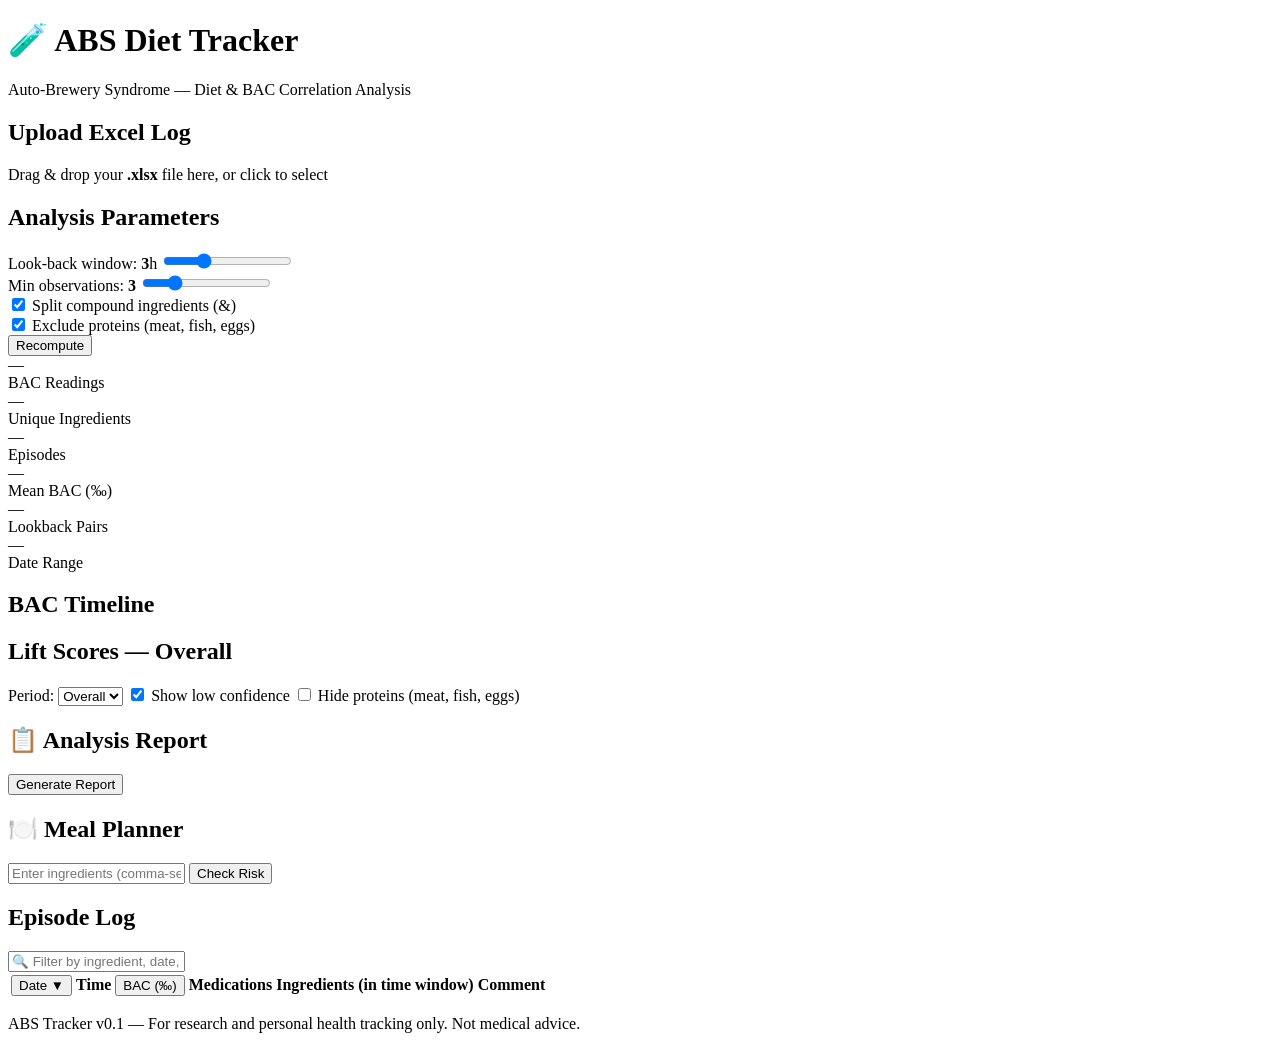
==== app/static/index.html @ 69b8c9b6 "Statistic report and graph improvements" ====
<!DOCTYPE html>
<html lang="en">

<head>
    <meta charset="UTF-8">
    <meta name="viewport" content="width=device-width, initial-scale=1.0">
    <title>ABS Diet Tracker</title>
    <script src="https://cdn.plot.ly/plotly-2.35.2.min.js"></script>
    <link rel="stylesheet" href="/static/style.css">
</head>

<body>

    <header>
        <h1>🧪 ABS Diet Tracker</h1>
        <p class="subtitle">Auto-Brewery Syndrome — Diet & BAC Correlation Analysis</p>
    </header>

    <main>
        <!-- Upload Section -->
        <section id="upload-section" class="card">
            <h2>Upload Excel Log</h2>
            <div id="drop-zone" class="drop-zone">
                <p>Drag & drop your <strong>.xlsx</strong> file here, or click to select</p>
                <input type="file" id="file-input" accept=".xlsx,.xls" hidden>
            </div>
            <div id="upload-status" class="status"></div>
        </section>

        <!-- Controls -->
        <section id="controls-section" class="card hidden">
            <h2>Analysis Parameters</h2>
            <div class="controls-row">
                <div class="control-group">
                    <label for="hours-slider">Look-back window: <strong id="hours-value">3</strong>h</label>
                    <input type="range" id="hours-slider" min="1" max="8" step="0.5" value="3">
                </div>
                <div class="control-group">
                    <label for="minobs-slider">Min observations: <strong id="minobs-value">3</strong></label>
                    <input type="range" id="minobs-slider" min="1" max="10" step="1" value="3">
                </div>
                <div class="control-group">
                    <label><input type="checkbox" id="split-compounds" checked> Split compound ingredients
                        (&amp;)</label>
                </div>
                <div class="control-group">
                    <label><input type="checkbox" id="exclude-proteins" checked> Exclude proteins
                        (meat, fish, eggs)</label>
                </div>
                <button id="recompute-btn" class="btn">Recompute</button>
            </div>
        </section>

        <!-- Summary Cards -->
        <section id="summary-section" class="hidden">
            <div class="cards-row">
                <div class="stat-card">
                    <div class="stat-value" id="stat-readings">—</div>
                    <div class="stat-label">BAC Readings</div>
                </div>
                <div class="stat-card">
                    <div class="stat-value" id="stat-ingredients">—</div>
                    <div class="stat-label">Unique Ingredients</div>
                </div>
                <div class="stat-card">
                    <div class="stat-value" id="stat-episodes">—</div>
                    <div class="stat-label">Episodes</div>
                </div>
                <div class="stat-card">
                    <div class="stat-value" id="stat-bac-mean">—</div>
                    <div class="stat-label">Mean BAC (‰)</div>
                </div>
                <div class="stat-card">
                    <div class="stat-value" id="stat-pairs">—</div>
                    <div class="stat-label">Lookback Pairs</div>
                </div>
                <div class="stat-card">
                    <div class="stat-value" id="stat-daterange">—</div>
                    <div class="stat-label">Date Range</div>
                </div>
            </div>
        </section>

        <!-- BAC Timeline Chart -->
        <section id="timeline-section" class="card hidden">
            <h2>BAC Timeline</h2>
            <div id="bac-timeline-chart"></div>
            <div id="med-timeline-chart"></div>
        </section>

        <!-- Lift Scores Chart -->
        <section id="lift-section" class="card hidden">
            <h2>Lift Scores — Overall</h2>
            <div class="lift-controls">
                <label for="period-select">Period:</label>
                <select id="period-select">
                    <option value="overall">Overall</option>
                </select>
                <label><input type="checkbox" id="show-low-conf" checked> Show low confidence</label>
                <label><input type="checkbox" id="hide-proteins"> Hide proteins (meat, fish, eggs)</label>
            </div>
            <div id="lift-chart"></div>
        </section>

        <!-- Analysis Report -->
        <section id="report-section" class="card hidden">
            <h2>📋 Analysis Report</h2>
            <button id="generate-report-btn" class="btn">Generate Report</button>
            <div id="report-content" class="report-content hidden"></div>
        </section>

        <!-- Meal Planner -->
        <section id="planner-section" class="card hidden">
            <h2>🍽️ Meal Planner</h2>
            <div class="planner-row">
                <input type="text" id="planner-input" class="planner-input"
                    placeholder="Enter ingredients (comma-separated): e.g. Rice, Chicken, Broccoli">
                <button id="check-risk-btn" class="btn">Check Risk</button>
            </div>
            <div id="planner-result" class="planner-result hidden"></div>
        </section>

        <!-- Episode Log Table -->
        <section id="episodes-section" class="card hidden">
            <h2>Episode Log</h2>
            <input type="text" id="episode-filter" class="episode-filter"
                placeholder="🔍 Filter by ingredient, date, medication…">
            <table id="episodes-table">
                <thead>
                    <tr>
                        <th class="sortable" data-sort="date" aria-sort="descending"><button type="button">Date <span class="sort-arrow" aria-hidden="true">▼</span></button></th>
                        <th>Time</th>
                        <th class="sortable" data-sort="bac" aria-sort="none"><button type="button">BAC (‰) <span class="sort-arrow" aria-hidden="true"></span></button></th>
                        <th>Medications</th>
                        <th>Ingredients (in time window)</th>
                        <th>Comment</th>
                    </tr>
                </thead>
                <tbody></tbody>
            </table>
        </section>
    </main>

    <footer>
        <p>ABS Tracker v0.1 — For research and personal health tracking only. Not medical advice.</p>
    </footer>

    <script src="/static/app.js"></script>
</body>

</html>
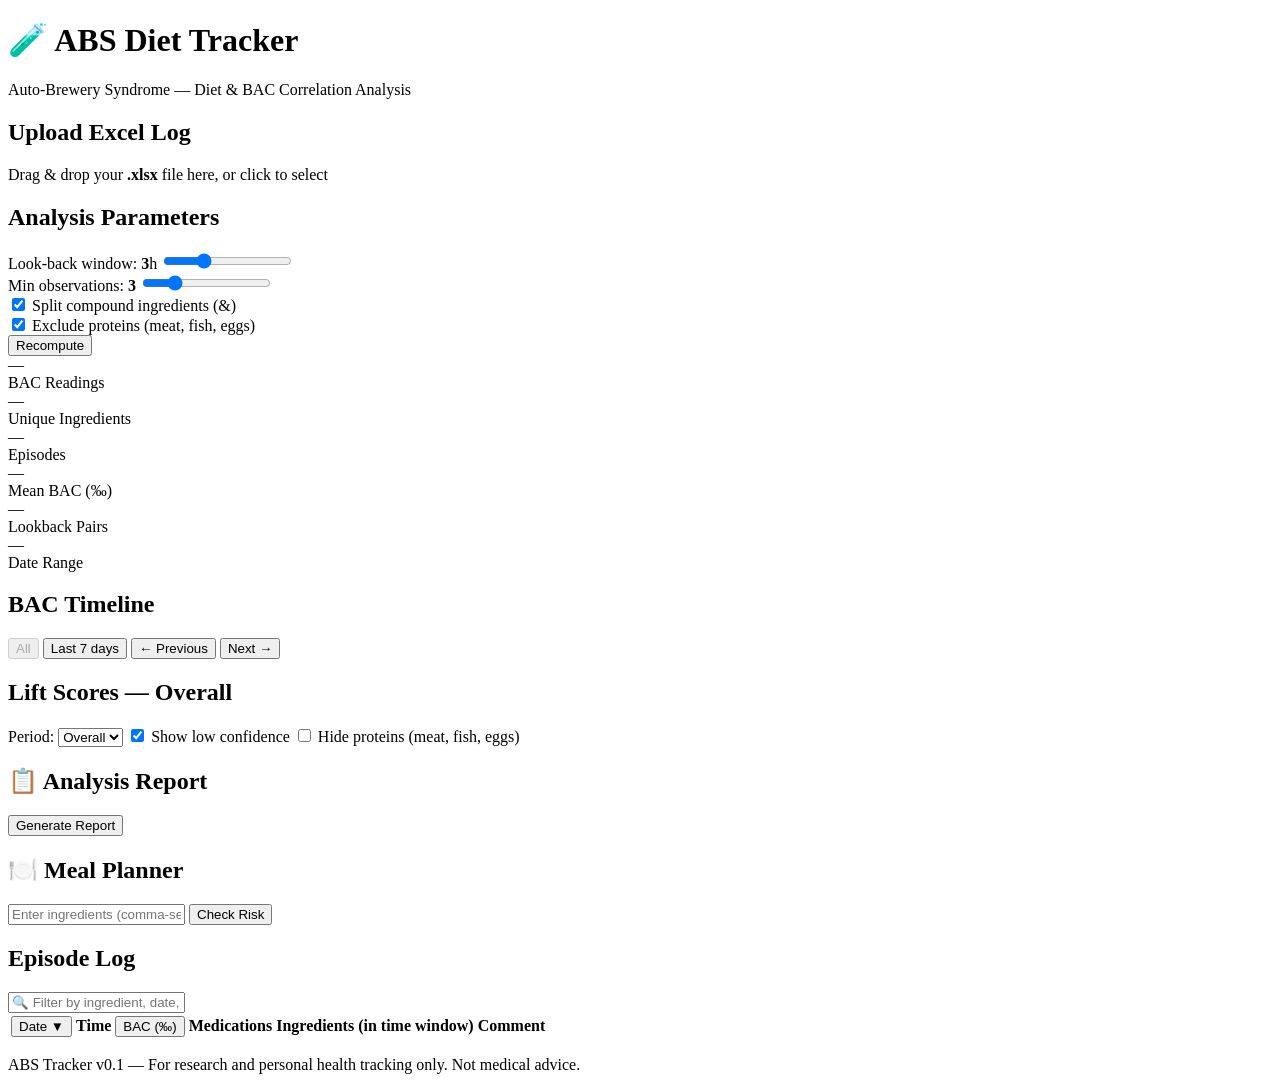
==== commit c4624855: "add graph buttons" ====
--- a/app/static/index.html
+++ b/app/static/index.html
@@ -84,7 +84,14 @@
         <!-- BAC Timeline Chart -->
         <section id="timeline-section" class="card hidden">
             <h2>BAC Timeline</h2>
+            <div class="timeline-controls">
+                <button id="zoom-all-btn" class="btn btn-sm" disabled>All</button>
+                <button id="zoom-7d-btn" class="btn btn-sm">Last 7 days</button>
+                <button id="zoom-prev-btn" class="btn btn-sm hidden">← Previous</button>
+                <button id="zoom-next-btn" class="btn btn-sm hidden">Next →</button>
+            </div>
             <div id="bac-timeline-chart"></div>
+            <div id="carbs-timeline-chart"></div>
             <div id="med-timeline-chart"></div>
         </section>
 
@@ -128,9 +135,11 @@
             <table id="episodes-table">
                 <thead>
                     <tr>
-                        <th class="sortable" data-sort="date" aria-sort="descending"><button type="button">Date <span class="sort-arrow" aria-hidden="true">▼</span></button></th>
+                        <th class="sortable" data-sort="date" aria-sort="descending"><button type="button">Date <span
+                                    class="sort-arrow" aria-hidden="true">▼</span></button></th>
                         <th>Time</th>
-                        <th class="sortable" data-sort="bac" aria-sort="none"><button type="button">BAC (‰) <span class="sort-arrow" aria-hidden="true"></span></button></th>
+                        <th class="sortable" data-sort="bac" aria-sort="none"><button type="button">BAC (‰) <span
+                                    class="sort-arrow" aria-hidden="true"></span></button></th>
                         <th>Medications</th>
                         <th>Ingredients (in time window)</th>
                         <th>Comment</th>
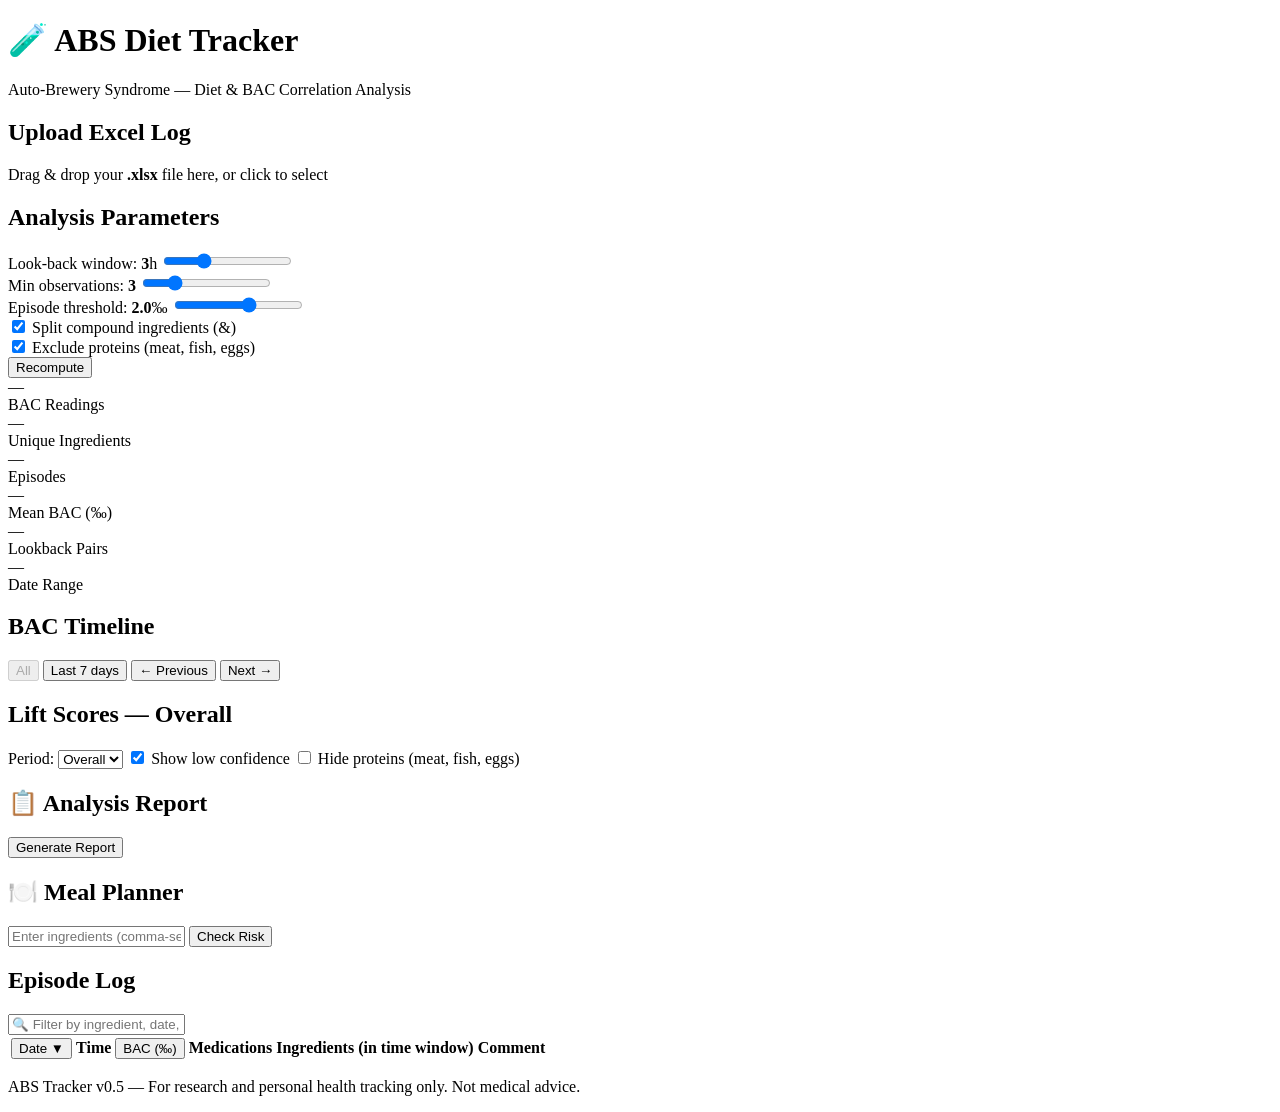
==== commit ab325de6: "remove episode, fix graph, add episode_threshold" ====
--- a/app/static/index.html
+++ b/app/static/index.html
@@ -38,6 +38,10 @@
                 <div class="control-group">
                     <label for="minobs-slider">Min observations: <strong id="minobs-value">3</strong></label>
                     <input type="range" id="minobs-slider" min="1" max="10" step="1" value="3">
+                </div>
+                <div class="control-group">
+                    <label for="threshold-slider">Episode threshold: <strong id="threshold-value">2.0</strong>‰</label>
+                    <input type="range" id="threshold-slider" min="0.5" max="3.0" step="0.1" value="2.0">
                 </div>
                 <div class="control-group">
                     <label><input type="checkbox" id="split-compounds" checked> Split compound ingredients
@@ -151,7 +155,7 @@
     </main>
 
     <footer>
-        <p>ABS Tracker v0.1 — For research and personal health tracking only. Not medical advice.</p>
+        <p>ABS Tracker v0.5 — For research and personal health tracking only. Not medical advice.</p>
     </footer>
 
     <script src="/static/app.js"></script>
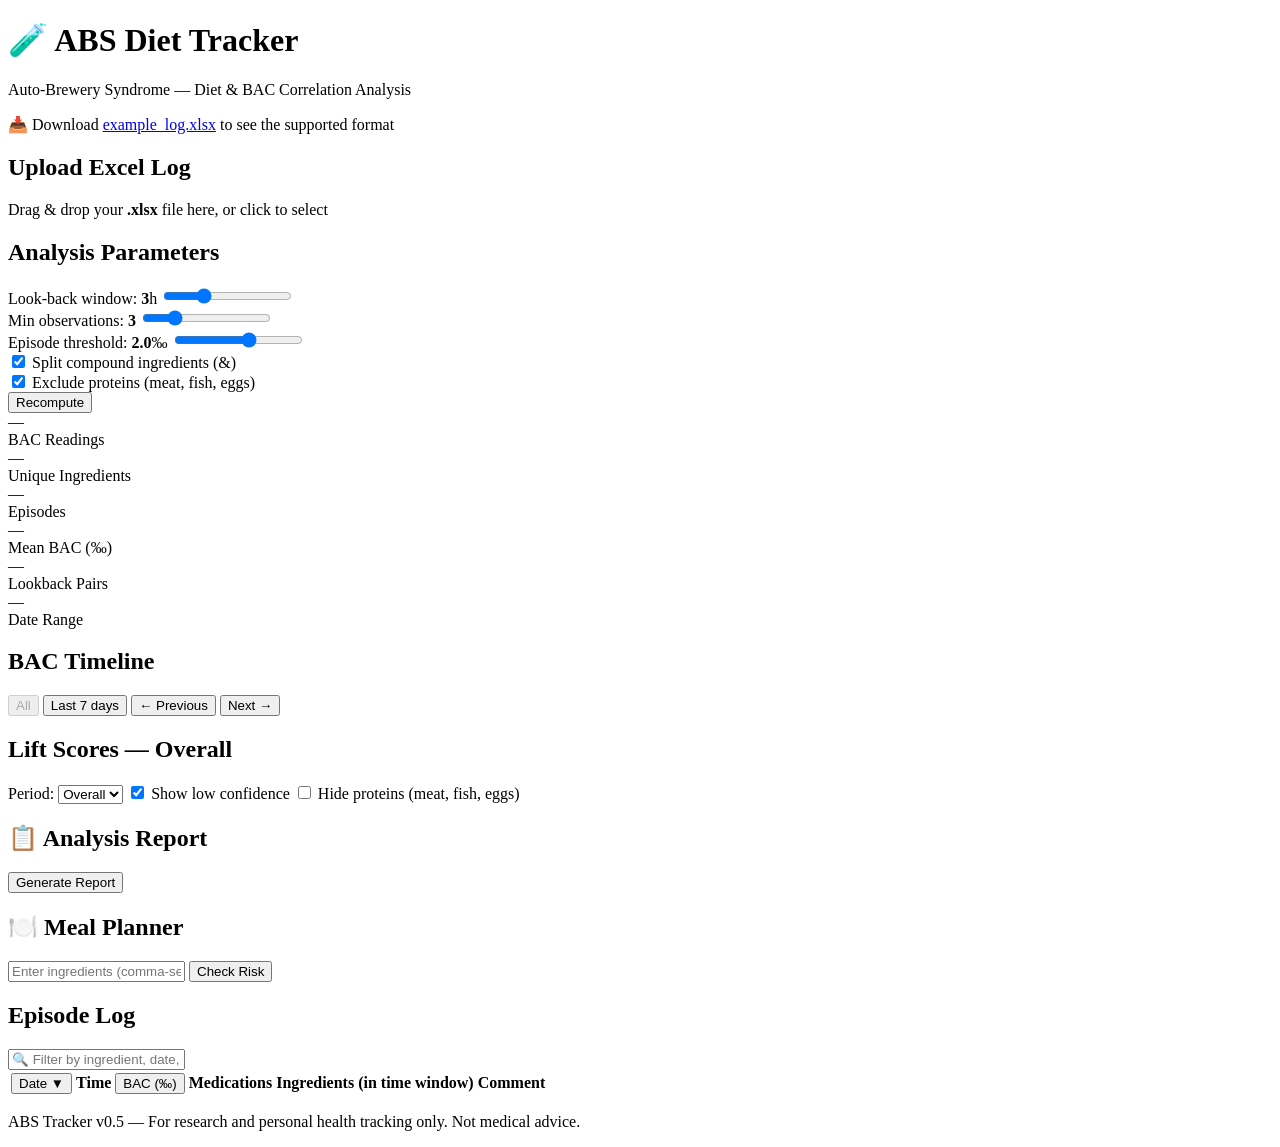
==== commit 5882a34b: "add example xlsx on main page" ====
--- a/app/static/index.html
+++ b/app/static/index.html
@@ -17,6 +17,8 @@
     </header>
 
     <main>
+        <p id="example-link" class="example-link">📥 Download <a href="/example/example_log.xlsx" download>example_log.xlsx</a> to see the supported format</p>
+
         <!-- Upload Section -->
         <section id="upload-section" class="card">
             <h2>Upload Excel Log</h2>
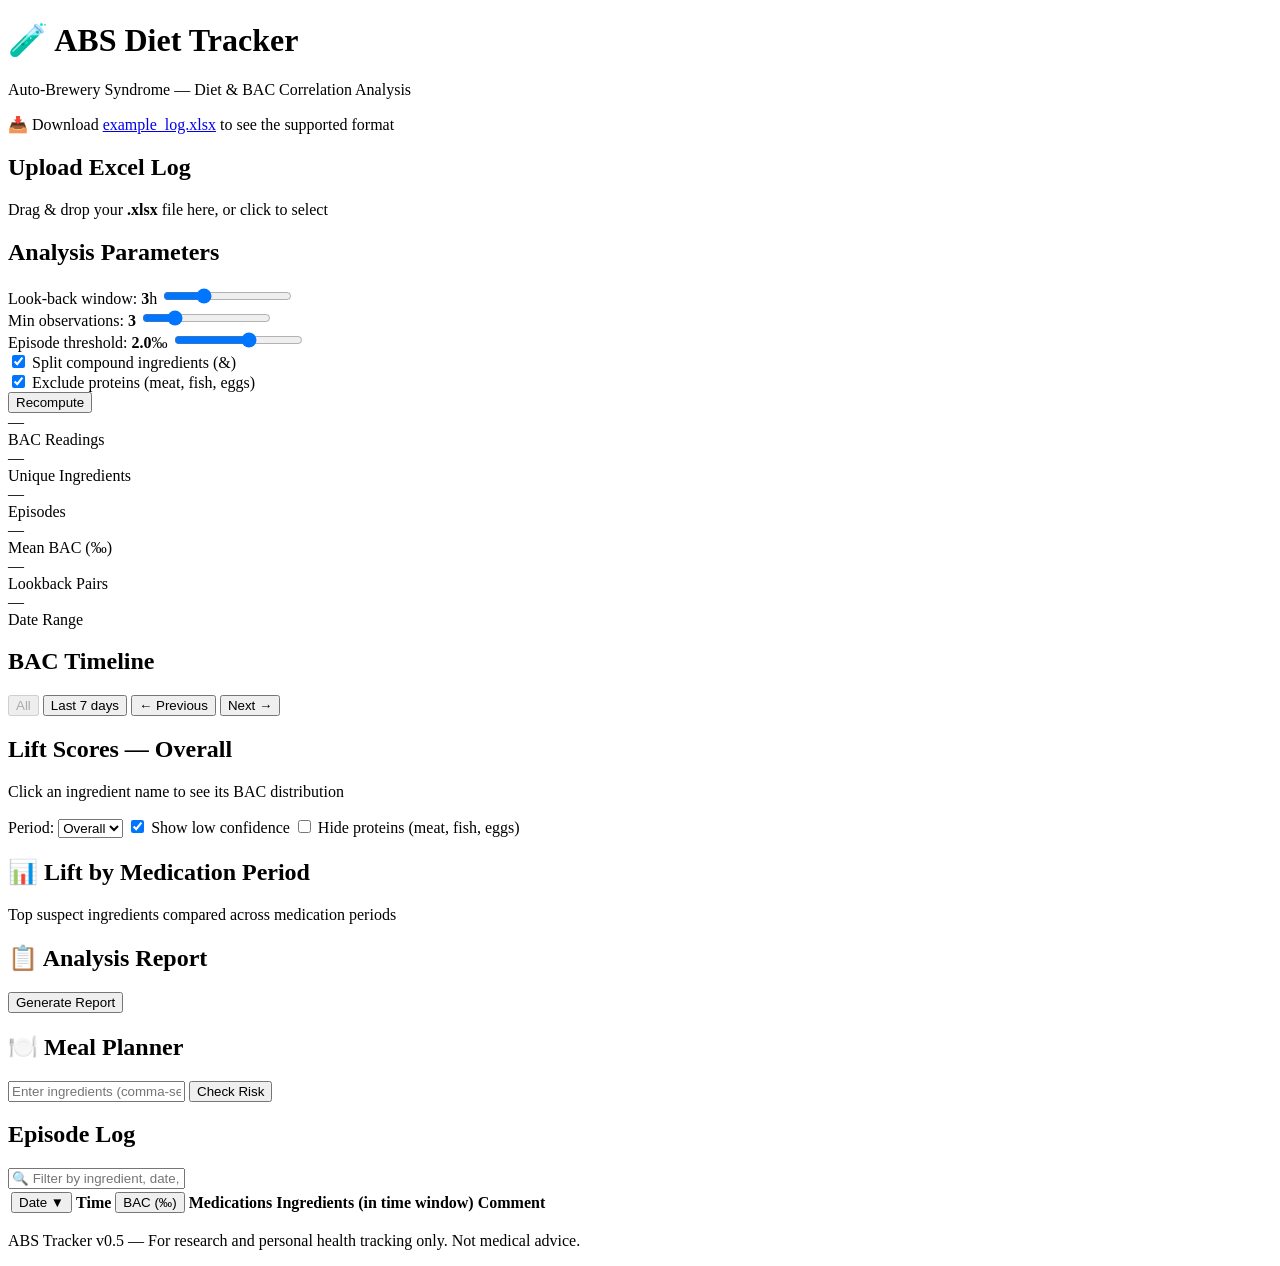
==== commit 43ec311c: "working pdf and 2 new graphs" ====
--- a/app/static/index.html
+++ b/app/static/index.html
@@ -104,6 +104,7 @@
         <!-- Lift Scores Chart -->
         <section id="lift-section" class="card hidden">
             <h2>Lift Scores — Overall</h2>
+            <p class="section-hint">Click an ingredient name to see its BAC distribution</p>
             <div class="lift-controls">
                 <label for="period-select">Period:</label>
                 <select id="period-select">
@@ -115,10 +116,18 @@
             <div id="lift-chart"></div>
         </section>
 
+        <!-- Period Comparison Chart -->
+        <section id="period-comparison-section" class="card hidden">
+            <h2>📊 Lift by Medication Period</h2>
+            <p class="section-hint">Top suspect ingredients compared across medication periods</p>
+            <div id="period-comparison-chart"></div>
+        </section>
+
         <!-- Analysis Report -->
         <section id="report-section" class="card hidden">
             <h2>📋 Analysis Report</h2>
             <button id="generate-report-btn" class="btn">Generate Report</button>
+            <button id="download-pdf-btn" class="btn btn-secondary" style="display:none" onclick="window.open('/report/pdf')">📄 Download PDF</button>
             <div id="report-content" class="report-content hidden"></div>
         </section>
 
@@ -160,6 +169,15 @@
         <p>ABS Tracker v0.5 — For research and personal health tracking only. Not medical advice.</p>
     </footer>
 
+    <!-- Ingredient Detail Modal -->
+    <div id="ingredient-modal" class="modal-overlay" style="display:none"
+         onclick="if(event.target===this) this.style.display='none'">
+        <div class="modal-content card">
+            <button class="modal-close" onclick="document.getElementById('ingredient-modal').style.display='none'">✕</button>
+            <div id="ingredient-detail-chart"></div>
+        </div>
+    </div>
+
     <script src="/static/app.js"></script>
 </body>
 
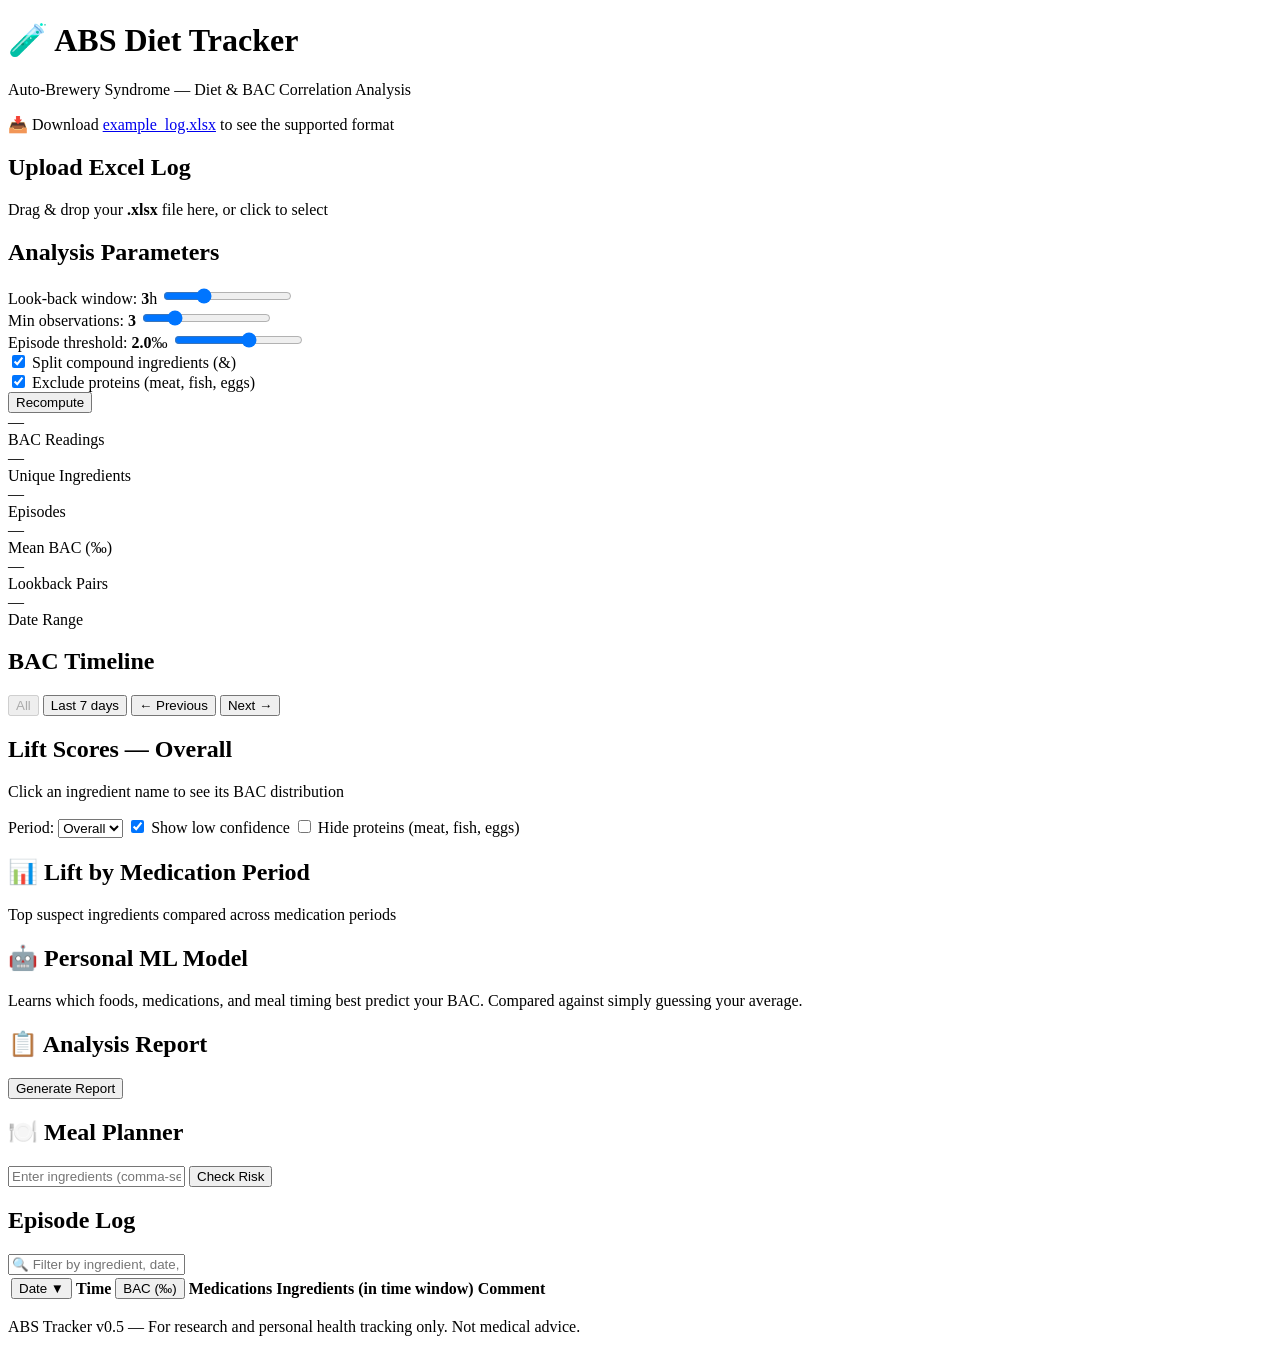
==== commit ee935569: "ml phase 0" ====
--- a/app/static/index.html
+++ b/app/static/index.html
@@ -123,6 +123,16 @@
             <div id="period-comparison-chart"></div>
         </section>
 
+        <!-- Personal ML Model -->
+        <section id="ml-section" class="card hidden">
+            <h2>🤖 Personal ML Model</h2>
+            <p class="section-hint">Learns which foods, medications, and meal timing best predict your BAC. Compared against simply guessing your average.</p>
+            <div id="ml-status" class="ml-status"></div>
+            <div id="ml-metrics" class="ml-metrics"></div>
+            <div id="ml-effects-chart"></div>
+            <div id="ml-effects-table-wrap"></div>
+        </section>
+
         <!-- Analysis Report -->
         <section id="report-section" class="card hidden">
             <h2>📋 Analysis Report</h2>
